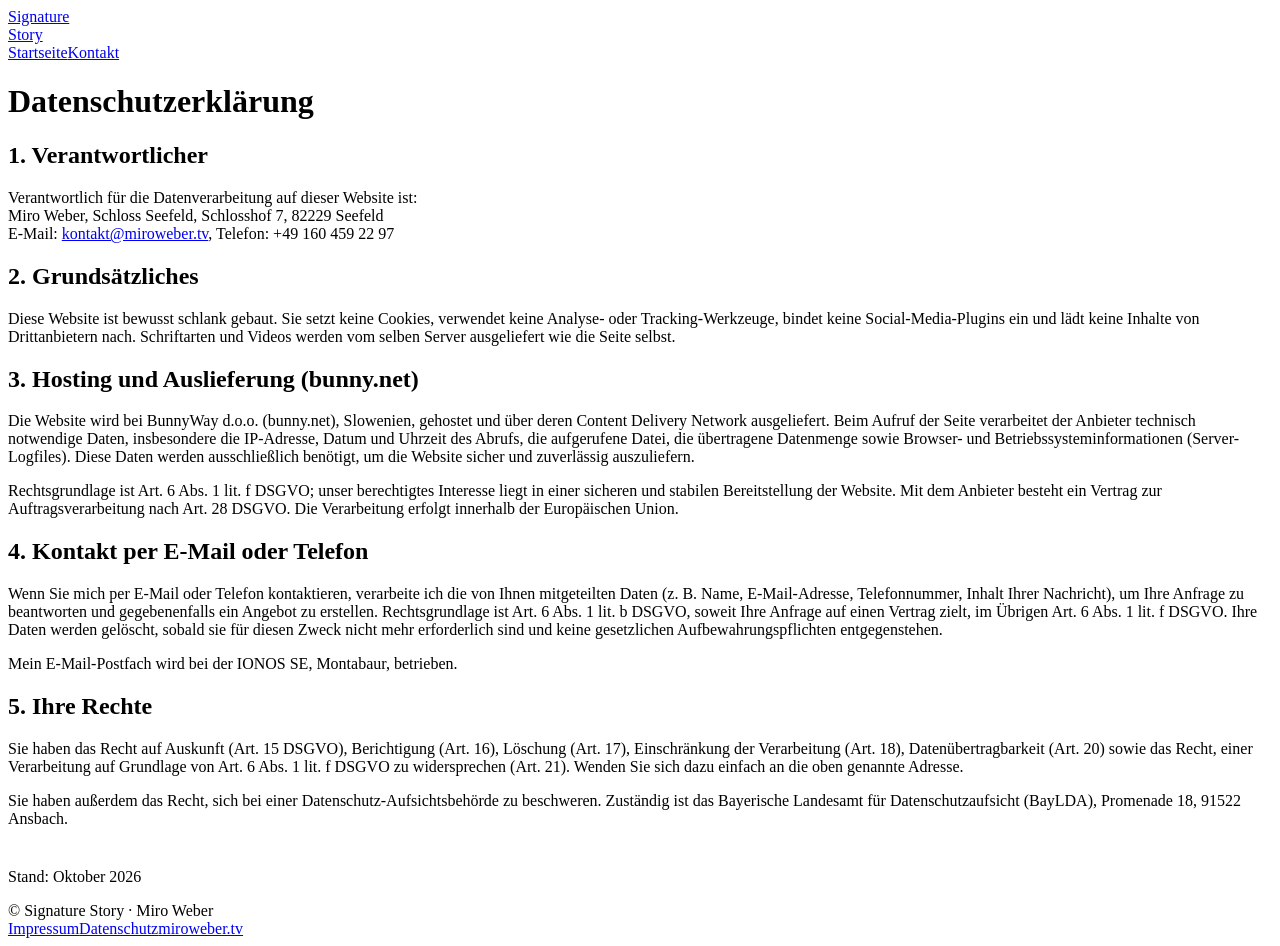
==== site/datenschutz/index.html @ cf7773a0 "Statische Version von signature-story.tv Co-Authored-By: Claude Opus 5.5 <noreply@anthropic.com> Cla" ====
<!doctype html>
<html lang="de">
<head>
  <meta charset="utf-8">
  <meta name="viewport" content="width=device-width, initial-scale=1">
  <title>Datenschutz | Signature Story</title>
  <meta name="robots" content="noindex, follow">
  <link rel="canonical" href="https://www.signature-story.tv/datenschutz/">
  <link rel="icon" href="/assets/img/favicon.png">
  <link rel="stylesheet" href="/assets/css/style.css">
</head>
<body>
<header class="header header--solid">
  <div class="wrap">
    <a class="brand" href="/" aria-label="Signature Story – Startseite">
      <img src="/assets/img/logo.png" alt="" width="56" height="44" onerror="this.remove()">
      <span class="brand-text">Signature<br>Story</span>
    </a>
    <nav class="nav" aria-label="Hauptnavigation"><a href="/">Startseite</a><a href="/#kontakt">Kontakt</a></nav>
  </div>
</header>
<main class="wrap legal">
<h1>Datenschutzerklärung</h1>

<h2>1. Verantwortlicher</h2>
<p>Verantwortlich für die Datenverarbeitung auf dieser Website ist:<br>
Miro Weber, Schloss Seefeld, Schlosshof 7, 82229 Seefeld<br>
E-Mail: <a href="mailto:kontakt@miroweber.tv">kontakt@miroweber.tv</a>, Telefon: +49 160 459 22 97</p>

<h2>2. Grundsätzliches</h2>
<p>Diese Website ist bewusst schlank gebaut. Sie setzt keine Cookies, verwendet keine Analyse- oder Tracking-Werkzeuge, bindet keine Social-Media-Plugins ein und lädt keine Inhalte von Drittanbietern nach. Schriftarten und Videos werden vom selben Server ausgeliefert wie die Seite selbst.</p>

<h2>3. Hosting und Auslieferung (bunny.net)</h2>
<p>Die Website wird bei BunnyWay d.o.o. (bunny.net), Slowenien, gehostet und über deren Content Delivery Network ausgeliefert. Beim Aufruf der Seite verarbeitet der Anbieter technisch notwendige Daten, insbesondere die IP-Adresse, Datum und Uhrzeit des Abrufs, die aufgerufene Datei, die übertragene Datenmenge sowie Browser- und Betriebssysteminformationen (Server-Logfiles). Diese Daten werden ausschließlich benötigt, um die Website sicher und zuverlässig auszuliefern.</p>
<p>Rechtsgrundlage ist Art. 6 Abs. 1 lit. f DSGVO; unser berechtigtes Interesse liegt in einer sicheren und stabilen Bereitstellung der Website. Mit dem Anbieter besteht ein Vertrag zur Auftragsverarbeitung nach Art. 28 DSGVO. Die Verarbeitung erfolgt innerhalb der Europäischen Union.</p>

<h2>4. Kontakt per E-Mail oder Telefon</h2>
<p>Wenn Sie mich per E-Mail oder Telefon kontaktieren, verarbeite ich die von Ihnen mitgeteilten Daten (z.&nbsp;B. Name, E-Mail-Adresse, Telefonnummer, Inhalt Ihrer Nachricht), um Ihre Anfrage zu beantworten und gegebenenfalls ein Angebot zu erstellen. Rechtsgrundlage ist Art. 6 Abs. 1 lit. b DSGVO, soweit Ihre Anfrage auf einen Vertrag zielt, im Übrigen Art. 6 Abs. 1 lit. f DSGVO. Ihre Daten werden gelöscht, sobald sie für diesen Zweck nicht mehr erforderlich sind und keine gesetzlichen Aufbewahrungspflichten entgegenstehen.</p>
<p>Mein E-Mail-Postfach wird bei der IONOS SE, Montabaur, betrieben.</p>

<h2>5. Ihre Rechte</h2>
<p>Sie haben das Recht auf Auskunft (Art. 15 DSGVO), Berichtigung (Art. 16), Löschung (Art. 17), Einschränkung der Verarbeitung (Art. 18), Datenübertragbarkeit (Art. 20) sowie das Recht, einer Verarbeitung auf Grundlage von Art. 6 Abs. 1 lit. f DSGVO zu widersprechen (Art. 21). Wenden Sie sich dazu einfach an die oben genannte Adresse.</p>
<p>Sie haben außerdem das Recht, sich bei einer Datenschutz-Aufsichtsbehörde zu beschweren. Zuständig ist das Bayerische Landesamt für Datenschutzaufsicht (BayLDA), Promenade 18, 91522 Ansbach.</p>

<p style="margin-top:2.5em; color:var(--muted)">Stand: Oktober 2026</p>
</main>
<footer class="footer">
  <div class="wrap">
    <span>© Signature Story · Miro Weber</span>
    <nav aria-label="Rechtliches"><a href="/impressum/">Impressum</a><a href="/datenschutz/">Datenschutz</a><a href="https://www.miroweber.tv/">miroweber.tv</a></nav>
  </div>
</footer>
</body>
</html>
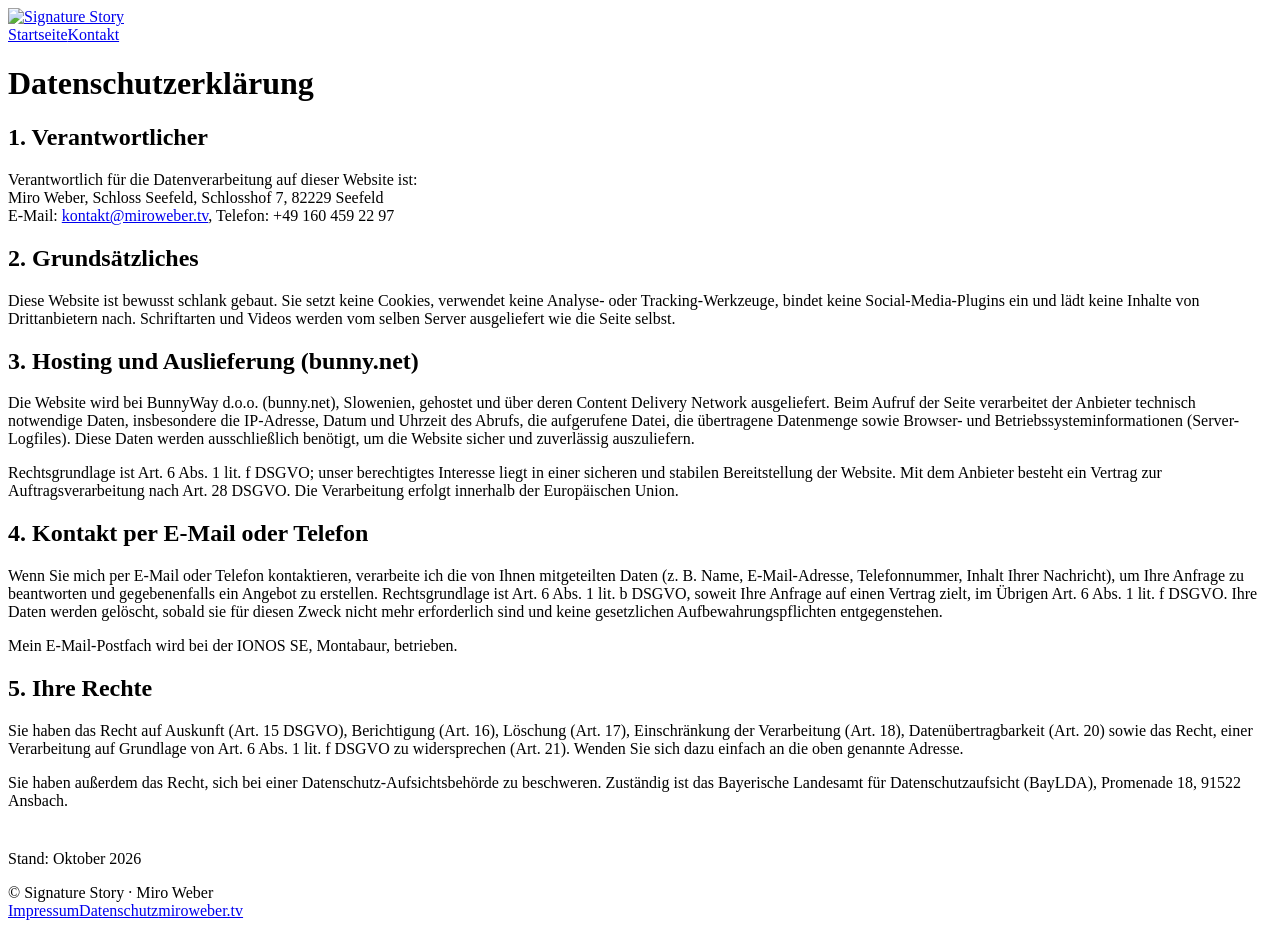
==== commit 743016c3: "Logo, Bilder, Hero-Video und Favicon eingebunden Co-Authored-By: Claude Opus 5.5 <noreply@anthropic." ====
--- a/site/datenschutz/index.html
+++ b/site/datenschutz/index.html
@@ -7,14 +7,14 @@
   <meta name="robots" content="noindex, follow">
   <link rel="canonical" href="https://www.signature-story.tv/datenschutz/">
   <link rel="icon" href="/assets/img/favicon.png">
+  <link rel="apple-touch-icon" href="/assets/img/apple-touch-icon.png">
   <link rel="stylesheet" href="/assets/css/style.css">
 </head>
 <body>
 <header class="header header--solid">
   <div class="wrap">
     <a class="brand" href="/" aria-label="Signature Story – Startseite">
-      <img src="/assets/img/logo.png" alt="" width="56" height="44" onerror="this.remove()">
-      <span class="brand-text">Signature<br>Story</span>
+      <img src="/assets/img/logo.svg" alt="Signature Story" width="180" height="56">
     </a>
     <nav class="nav" aria-label="Hauptnavigation"><a href="/">Startseite</a><a href="/#kontakt">Kontakt</a></nav>
   </div>
